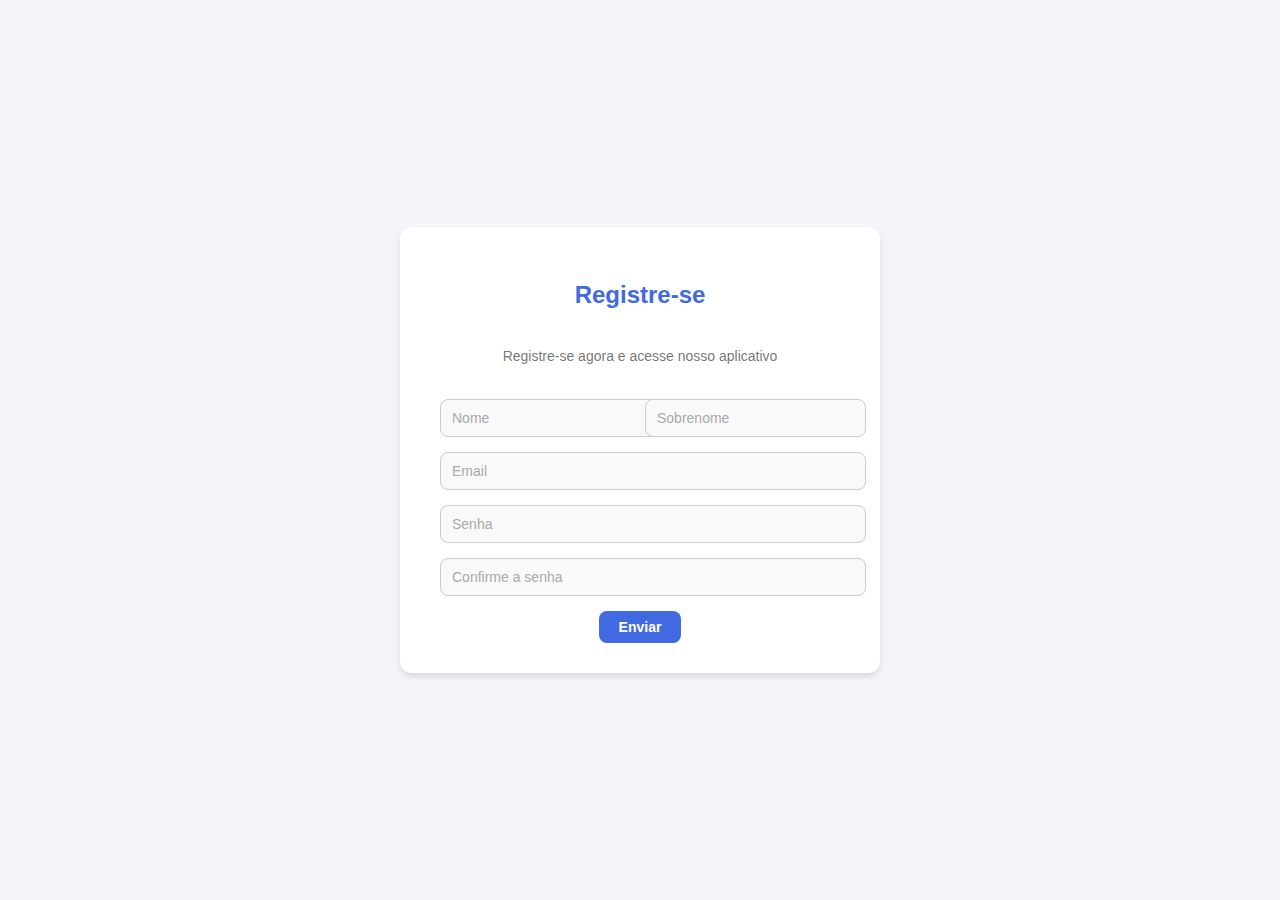
==== Forms/Template/index.html @ 9399e123 "project forms registro" ====
<!DOCTYPE html>
<html lang="en">
<head>
    <meta charset="UTF-8">
    <meta name="viewport" content="width=device-width, initial-scale=1.0">
    <title>Registro de Usuário</title>
    <link rel="stylesheet" href="static/css/style.css">
</head>
<body>
<div class="container">
    <div class="card">
        <form class="form">
            <p class="title">Registre-se</p>
            <p class="message">Registre-se agora e acesse nosso aplicativo</p>

            <div class="flex">
                <label>
                    <input class="input" type="text" placeholder=" " required>
                    <span>Nome</span>
                </label>
                <label>
                    <input class="input" type="text" placeholder=" " required>
                    <span>Sobrenome</span>
                </label>
            </div>

            <label>
                <input class="input" type="email" placeholder=" " required>
                <span>Email</span>
            </label>

            <label>
                <input class="input" type="password" placeholder=" " required>
                <span>Senha</span>
            </label>

            <label>
                <input class="input" type="password" placeholder=" " required>
                <span>Confirme a senha</span>
            </label>

            <button class="submit" type="submit">Enviar</button>
        </form>
    </div>
</div>
</body>
</html>
---- Forms/Template/static/css/style.css ----
body {
    font-family: Arial, sans-serif;
    background-color: #f4f4f9;
    display: flex;
    justify-content: center;
    align-items: center;
    height: 100vh;
    margin: 0;
}

.container {
    display: flex;
    justify-content: center;
    align-items: center;
    width: 100%;
    height: 100%;
}

.card {
    background-color: #ffffff;
    box-shadow: 0 4px 6px rgba(0, 0, 0, 0.1);
    border-radius: 12px;
    padding: 30px 40px;
    max-width: 400px;
    width: 100%;
    transition: transform 0.3s ease;
}

.card:hover {
    transform: translateY(-10px);
}

.form {
    display: flex;
    flex-direction: column;
    gap: 15px;
}

.title {
    font-size: 24px;
    color: royalblue;
    font-weight: bold;
    margin-bottom: 10px;
    text-align: center;
}

.message {
    color: rgba(88, 87, 87, 0.822);
    font-size: 14px;
    text-align: center;
    margin-bottom: 20px;
}

.flex {
    display: flex;
    justify-content: space-between;
    gap: 10px;
}

label {
    position: relative;
    width: 100%;
}

.input {
    width: 100%;
    padding: 10px 12px;
    border: 1px solid #ccc;
    border-radius: 8px;
    font-size: 14px;
    background-color: #f9f9f9;
    transition: border-color 0.3s ease;
}

.input:focus {
    border-color: royalblue;
    outline: none;
    background-color: #fff;
}

.input + span {
    position: absolute;
    left: 12px;
    top: 50%;
    transform: translateY(-50%);
    color: #aaa;
    font-size: 14px;
    transition: all 0.3s ease;
    pointer-events: none;
}

.input:focus + span,
.input:valid + span {
    top: -8px;
    left: 10px;
    font-size: 12px;
    color: royalblue;
}

.submit {
    background-color: royalblue;
    color: white;
    padding: 8px 20px; /* Reduz o tamanho do botão */
    border: none;
    border-radius: 8px;
    font-size: 14px; /* Texto menor */
    font-weight: bold;
    cursor: pointer;
    transition: background-color 0.3s ease;
    display: block; /* Garante que o botão seja tratado como um bloco */
    margin: 0 auto; /* Centraliza horizontalmente */
}

.submit:hover {
    background-color: rgb(56, 90, 194);
}

.submit:active {
    background-color: #1e4da0;
    transform: scale(0.98);
}
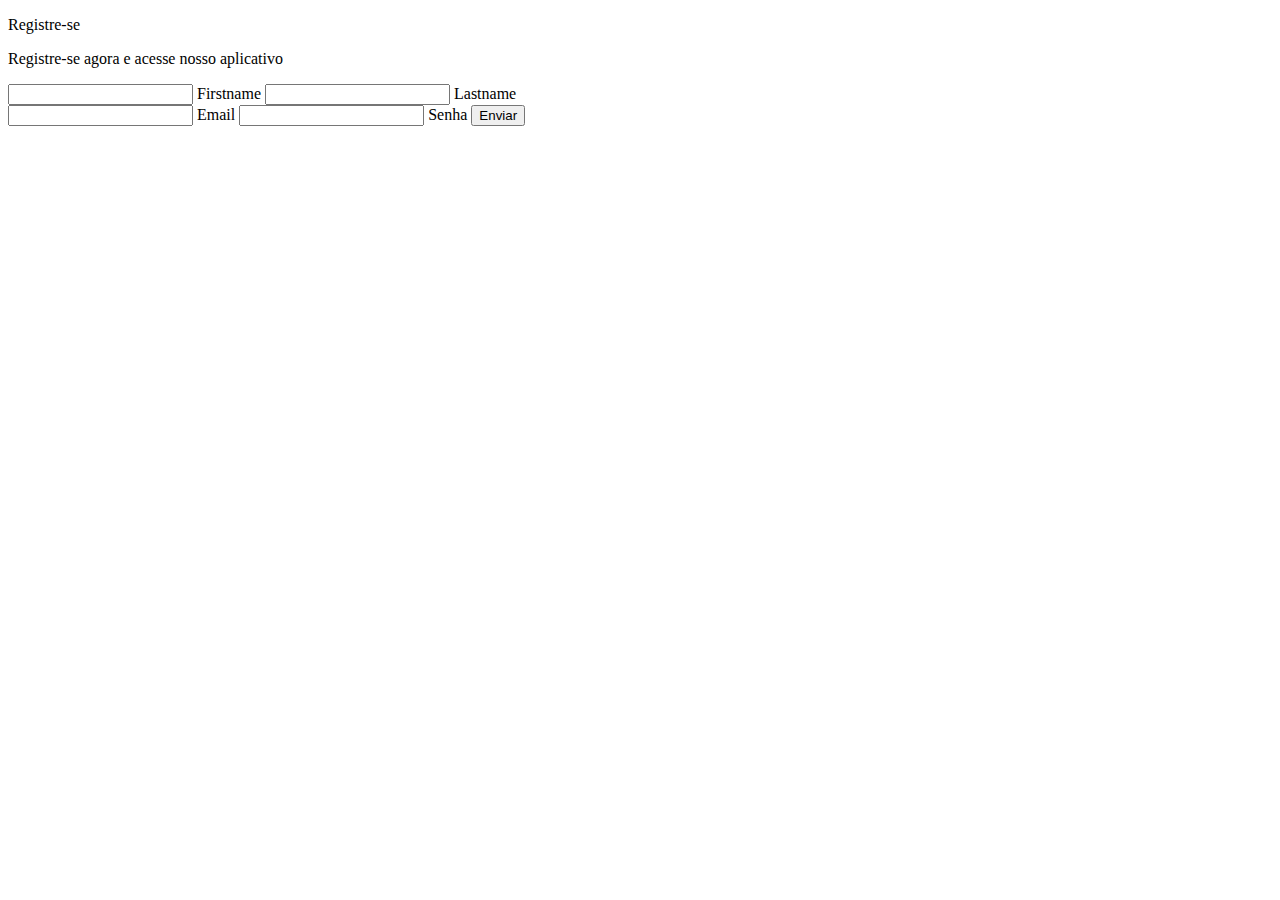
==== commit 0cf91b0b: "version 1" ====
--- a/Forms/Template/index.html
+++ b/Forms/Template/index.html
@@ -4,39 +4,34 @@
     <meta charset="UTF-8">
     <meta name="viewport" content="width=device-width, initial-scale=1.0">
     <title>Registro de Usuário</title>
-    <link rel="stylesheet" href="static/css/style.css">
+    <link rel="stylesheet" href="/static/css/styles.css">
 </head>
 <body>
 <div class="container">
     <div class="card">
-        <form class="form">
+        <form class="form" action="/register" method="POST">
             <p class="title">Registre-se</p>
             <p class="message">Registre-se agora e acesse nosso aplicativo</p>
 
             <div class="flex">
                 <label>
-                    <input class="input" type="text" placeholder=" " required>
-                    <span>Nome</span>
+                    <input class="input" type="text" name="firstname" placeholder=" " required>
+                    <span>Firstname</span>
                 </label>
                 <label>
-                    <input class="input" type="text" placeholder=" " required>
-                    <span>Sobrenome</span>
+                    <input class="input" type="text" name="lastname" placeholder=" " required>
+                    <span>Lastname</span>
                 </label>
             </div>
 
             <label>
-                <input class="input" type="email" placeholder=" " required>
+                <input class="input" type="email" name="email" placeholder=" " required>
                 <span>Email</span>
             </label>
 
             <label>
-                <input class="input" type="password" placeholder=" " required>
+                <input class="input" type="password" name="password" placeholder=" " required>
                 <span>Senha</span>
-            </label>
-
-            <label>
-                <input class="input" type="password" placeholder=" " required>
-                <span>Confirme a senha</span>
             </label>
 
             <button class="submit" type="submit">Enviar</button>
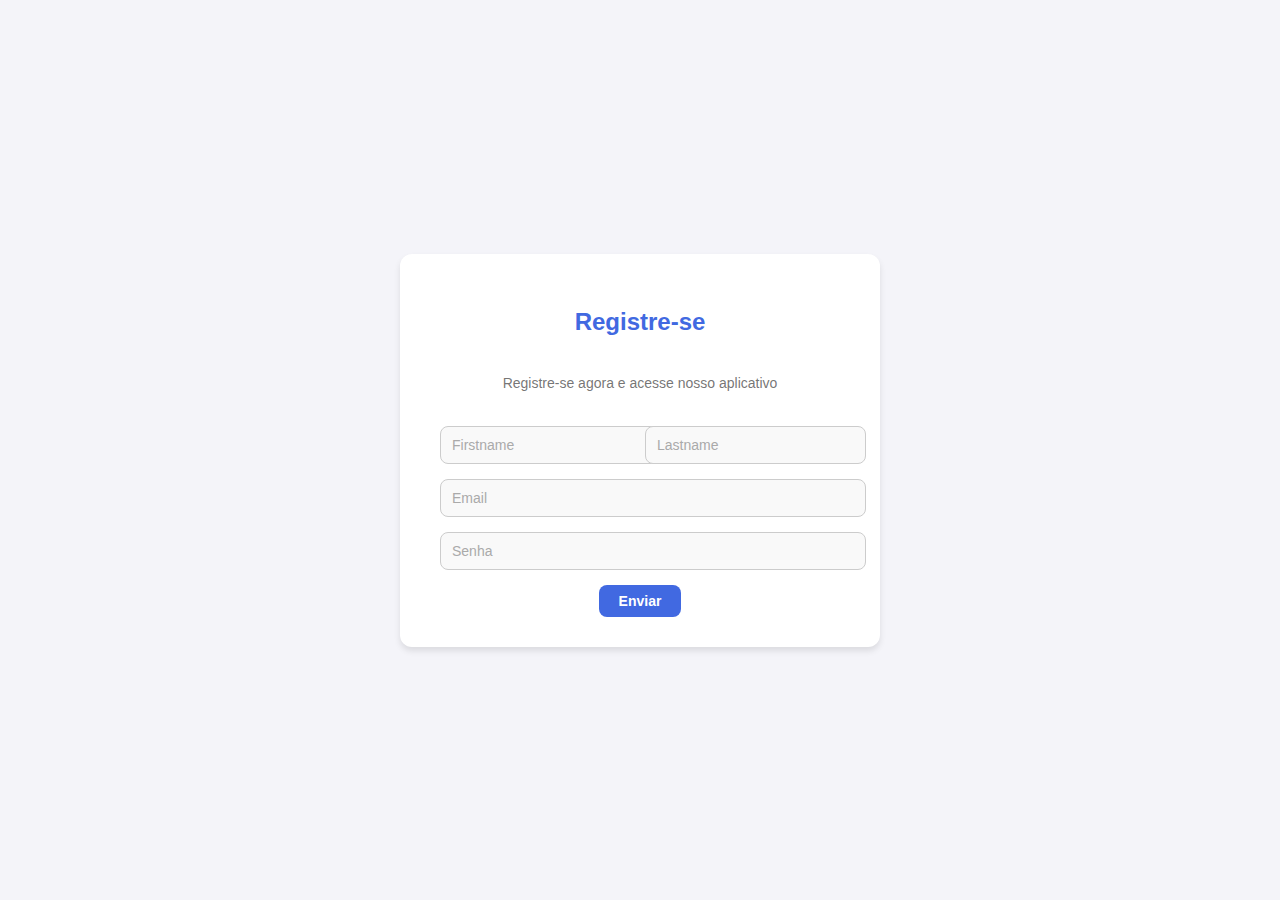
==== commit fbdf851e: "new version" ====
--- a/Forms/Template/index.html
+++ b/Forms/Template/index.html
@@ -4,7 +4,7 @@
     <meta charset="UTF-8">
     <meta name="viewport" content="width=device-width, initial-scale=1.0">
     <title>Registro de Usuário</title>
-    <link rel="stylesheet" href="/static/css/styles.css">
+    <link rel="stylesheet" href="../static/css/styles.css">
 </head>
 <body>
 <div class="container">
--- a/Forms/static/css/styles.css
+++ b/Forms/static/css/styles.css
@@ -0,0 +1,121 @@
+body {
+    font-family: Arial, sans-serif;
+    background-color: #f4f4f9;
+    display: flex;
+    justify-content: center;
+    align-items: center;
+    height: 100vh;
+    margin: 0;
+}
+
+.container {
+    display: flex;
+    justify-content: center;
+    align-items: center;
+    width: 100%;
+    height: 100%;
+}
+
+.card {
+    background-color: #ffffff;
+    box-shadow: 0 4px 6px rgba(0, 0, 0, 0.1);
+    border-radius: 12px;
+    padding: 30px 40px;
+    max-width: 400px;
+    width: 100%;
+    transition: transform 0.3s ease;
+}
+
+.card:hover {
+    transform: translateY(-10px);
+}
+
+.form {
+    display: flex;
+    flex-direction: column;
+    gap: 15px;
+}
+
+.title {
+    font-size: 24px;
+    color: royalblue;
+    font-weight: bold;
+    margin-bottom: 10px;
+    text-align: center;
+}
+
+.message {
+    color: rgba(88, 87, 87, 0.822);
+    font-size: 14px;
+    text-align: center;
+    margin-bottom: 20px;
+}
+
+.flex {
+    display: flex;
+    justify-content: space-between;
+    gap: 10px;
+}
+
+label {
+    position: relative;
+    width: 100%;
+}
+
+.input {
+    width: 100%;
+    padding: 10px 12px;
+    border: 1px solid #ccc;
+    border-radius: 8px;
+    font-size: 14px;
+    background-color: #f9f9f9;
+    transition: border-color 0.3s ease;
+}
+
+.input:focus {
+    border-color: royalblue;
+    outline: none;
+    background-color: #fff;
+}
+
+.input + span {
+    position: absolute;
+    left: 12px;
+    top: 50%;
+    transform: translateY(-50%);
+    color: #aaa;
+    font-size: 14px;
+    transition: all 0.3s ease;
+    pointer-events: none;
+}
+
+.input:focus + span,
+.input:valid + span {
+    top: -8px;
+    left: 10px;
+    font-size: 12px;
+    color: royalblue;
+}
+
+.submit {
+    background-color: royalblue;
+    color: white;
+    padding: 8px 20px; /* Reduz o tamanho do botão */
+    border: none;
+    border-radius: 8px;
+    font-size: 14px; /* Texto menor */
+    font-weight: bold;
+    cursor: pointer;
+    transition: background-color 0.3s ease;
+    display: block; /* Garante que o botão seja tratado como um bloco */
+    margin: 0 auto; /* Centraliza horizontalmente */
+}
+
+.submit:hover {
+    background-color: rgb(56, 90, 194);
+}
+
+.submit:active {
+    background-color: #1e4da0;
+    transform: scale(0.98);
+}
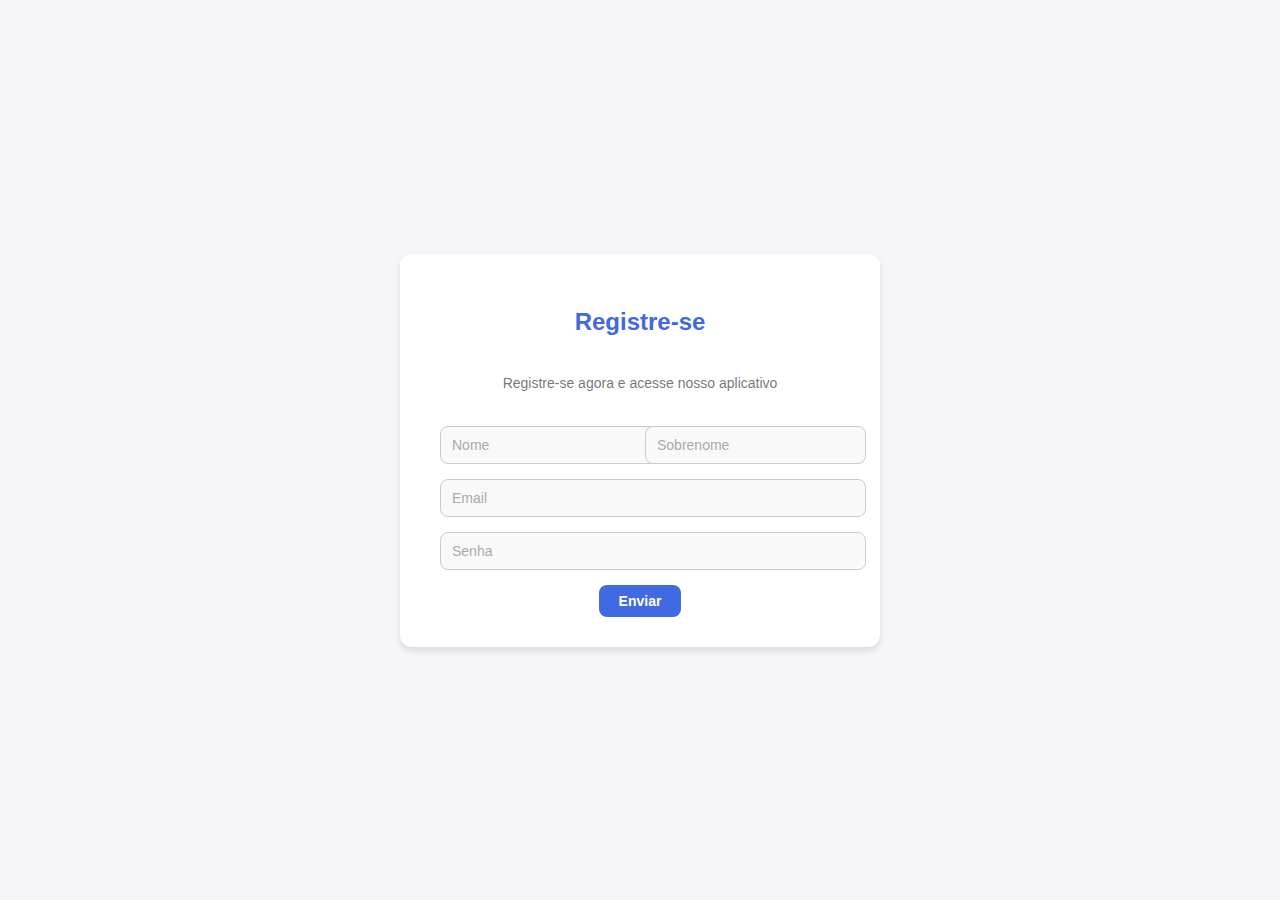
==== commit 96e0134a: "atualization" ====
--- a/Forms/Template/index.html
+++ b/Forms/Template/index.html
@@ -16,11 +16,11 @@
             <div class="flex">
                 <label>
                     <input class="input" type="text" name="firstname" placeholder=" " required>
-                    <span>Firstname</span>
+                    <span>Nome</span>
                 </label>
                 <label>
                     <input class="input" type="text" name="lastname" placeholder=" " required>
-                    <span>Lastname</span>
+                    <span>Sobrenome</span>
                 </label>
             </div>
 
